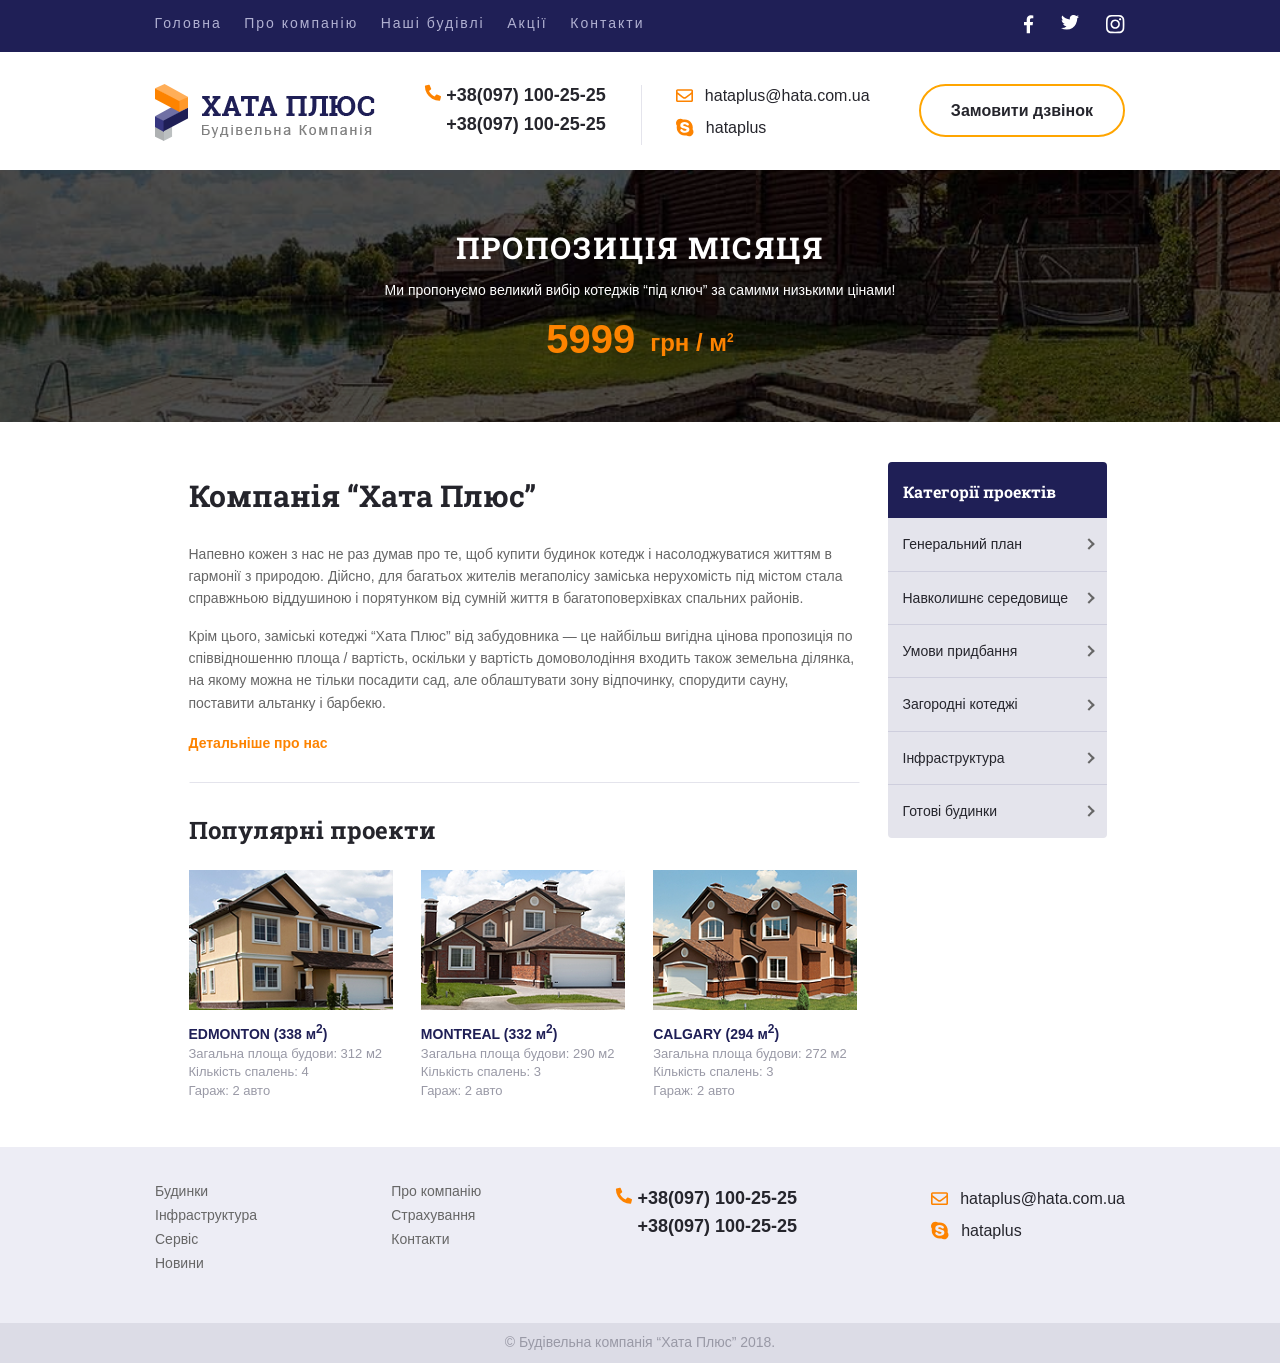
==== index.html @ 968779da "doing forms" ====
<!DOCTYPE html>
<html lang="uk">

<head>
    <meta charset="UTF-8">
    <meta name="viewport" content="width=device-width, initial-scale=1.0">
    <title>Hata_plus</title>
    <link rel="stylesheet" href="css/style.css">
</head>

<body>
    <div id="black_bg"></div>
    <header>
        <div class="head_line flex-between">
            <div class="gap menu">
                <nav>
                    <ul id="menu" class="flex-between nav">
                        <li id="cancel"><a href="">X</a></li>
                        <li><a href="index.html">Головна</a></li>
                        <li><a href="index.html">Про компанію</a></li>
                        <li>
                            <a id="btn" href="hata_prise.html">Наші будівлі</a>
                            <ul id='submenu' class="submenu">
                                <li><a href="hata_prise.html">Таунхауси</a></li>
                                <li><a href="hata_prise.html">Пентхауси</a></li>
                                <li><a href="hata_prise.html">Котеджі</a></li>
                                <li><a id="subbtn" href="hata_prise.html">Собачі будки</a>
                                    <ul id='subsubmenu' class="subsubmenu">
                                        <li><a href="hata_prise.html">Елітні будки</a></li>
                                        <li><a href="hata_prise.html">Для чіхуахуа</a></li>
                                        <li><a href="hata_prise.html">Вольєри</a></li>
                                        <li><a href="hata_prise.html">Халабуди</a></li>
                                        <li><a href="javascript:void(0)" id="cancelsubsub">x</a></li>
                                    </ul>
                                </li>
                                <li><a href="javascript:void(0)" id="cancelsub">x</a></li>
                            </ul>
                        </li>
                        <li><a href="index.html">Акції</a></li>
                        <li><a href="hata_contacts.html">Контакти</a></li>
                    </ul>
                </nav>
                <div class="media">
                    <div>
                        <a href="#">
                            <svg version="1.2" xmlns="http://www.w3.org/2000/svg" viewBox="0 0 10 19" width="10"
                                height="19">
                                <path class="a"
                                    d="m2.7 18.2h3.3v-8h2.6l0.4-3.2h-3v-2.2q0-0.8 0.3-1.1 0.3-0.5 1.3-0.5h1.7v-2.8q-1-0.2-2.5-0.2-1.8 0-3 1.2-1.1 1.1-1.1 3.1v2.5h-2.7v3.2h2.7z" />
                            </svg>
                        </a>
                    </div>
                    <div>
                        <a href="#">
                            <svg version="1.2" xmlns="http://www.w3.org/2000/svg" viewBox="0 0 18 15" width="18"
                                height="15">
                                <path class="a"
                                    d="m16.1 3.6q1.1-0.8 1.9-1.9-1.1 0.4-2.1 0.6 1.2-0.8 1.6-2.1-1.1 0.7-2.3 0.9-0.6-0.5-1.3-0.8-0.6-0.4-1.5-0.4-0.9 0-1.8 0.5-0.8 0.5-1.3 1.4-0.5 0.8-0.5 1.8 0 0.5 0.1 0.9-2.3-0.1-4.3-1.2-2-1-3.3-2.7-0.6 0.9-0.6 1.9 0 0.9 0.5 1.7 0.5 0.8 1.2 1.4-0.9-0.1-1.7-0.5 0 1.3 0.9 2.4 0.8 1 2.1 1.3-0.5 0.1-1 0.1-0.3 0-0.7-0.1 0.4 1.1 1.3 1.8 1 0.8 2.2 0.8-2.1 1.5-4.6 1.5-0.5 0-0.9 0 2.6 1.7 5.7 1.7 3.2 0 5.7-1.7 2.3-1.5 3.5-4 1.3-2.3 1.3-4.8 0-0.4-0.1-0.5z" />
                            </svg>
                        </a>
                    </div>
                    <div>
                        <a href="#">
                            <svg version="1.2" xmlns="http://www.w3.org/2000/svg" viewBox="0 0 19 19" width="19"
                                height="19">
                                <path class="a"
                                    d="m9.2 4.4q1.3 0 2.3 0.6 1.1 0.7 1.8 1.8 0.6 1.1 0.6 2.3 0 1.3-0.6 2.4-0.7 1.1-1.8 1.7-1 0.6-2.3 0.6-1.3 0-2.4-0.6-1.1-0.6-1.7-1.7-0.6-1.1-0.6-2.4 0-1.2 0.6-2.3 0.6-1.1 1.7-1.8 1.1-0.6 2.4-0.6zm0 7.8q1.3 0 2.2-0.9 0.9-0.9 0.9-2.2 0-1.2-0.9-2.1-0.9-1-2.2-1-1.3 0-2.2 1-0.9 0.9-0.9 2.1 0 1.3 0.9 2.2 0.9 0.9 2.2 0.9zm6-8q0-0.4-0.3-0.8-0.3-0.3-0.8-0.3-0.4 0-0.8 0.3-0.3 0.4-0.3 0.8 0 0.5 0.3 0.8 0.4 0.3 0.8 0.3 0.5 0 0.8-0.3 0.3-0.3 0.3-0.8zm3.1 1.1q0.1 1.2 0.1 3.8 0 2.7-0.1 3.9 0 1.1-0.3 2-0.4 1-1.2 1.8-0.7 0.7-1.7 1.1-0.9 0.3-2.1 0.4-1.1 0-3.8 0-2.7 0-3.8 0-1.2-0.1-2.1-0.4-1-0.4-1.8-1.1-0.7-0.8-1.1-1.8-0.3-0.9-0.3-2-0.1-1.2-0.1-3.9 0-2.6 0.1-3.8 0-1.2 0.3-2 0.4-1.1 1.1-1.8 0.8-0.8 1.8-1.2 0.9-0.2 2.1-0.3 1.1-0.1 3.8-0.1 2.7 0 3.8 0.1 1.2 0.1 2.1 0.3 1 0.4 1.7 1.2 0.8 0.7 1.2 1.8 0.3 0.8 0.3 2zm-1.9 9.2q0.2-0.7 0.3-2.2 0-0.9 0-2.5v-1.3q0-1.7 0-2.6-0.1-1.5-0.3-2.2-0.5-1.3-1.8-1.8-0.7-0.2-2.2-0.3-0.9 0-2.6 0h-1.3q-1.6 0-2.5 0-1.5 0.1-2.2 0.3-1.3 0.5-1.8 1.8-0.2 0.7-0.3 2.2-0.1 0.9-0.1 2.6v1.3q0 1.6 0.1 2.5 0.1 1.5 0.3 2.2 0.5 1.3 1.8 1.8 0.7 0.2 2.2 0.3 0.9 0.1 2.5 0.1h1.3q1.7 0 2.6-0.1 1.5-0.1 2.2-0.3 1.3-0.5 1.8-1.8z" />
                            </svg>
                        </a>
                    </div>
                </div>
            </div>
            <div id="burger_container">
                <span id="burger"></span>
            </div>
        </div>
    </header>
    <main>
        <div class="fixed">
            <div class="gap wrap main_contact wrapper">
                <div class="one">
                    <a href="">
                        <picture>
                            <source src="img/logo.webp" type="image/webp">
                            <img src="img/logo.png" alt="logo">
                        </picture>
                    </a>
                </div>
                <div class="gap wrap flex-between center">
                    <div class="two phone flex-between">
                        <div class="column-gap">
                            <p class="items-center"><a href="+380971002525"><img src="img/phone.svg" alt="phone">
                                    +38(097) 100-25-25</a></p>
                            <p><a href="+380971002525">+38(097) 100-25-25</a></p>
                        </div>
                    </div>
                    <div><span class="line"></span></div>
                    <div class="three email column-gap">
                        <p><a href="mailto:hataplus@hata.com.ua"><img src="img/email.svg"
                                    alt="email">hataplus@hata.com.ua</a>
                        </p>
                        <p><a href="skype:hataplus"><img src="img/skype.svg" alt="skype">hataplus</a></p>
                    </div>
                </div>
                <div class="order_call four">
                    <a href="forms.html">Замовити дзвінок</a>
                </div>
            </div>
        </div>
        <div class="main_info">
            <div class="wrapper">
                <h1>Пропозиція місяця</h1>
                <p class="main_information">Ми пропонуємо великий вибір котеджів “під ключ” за самими низькими цінами!
                </p>
                <div class="information flex-between gap">
                    <p class="info">5999</p>
                    <p>грн / м<sup>2</sup></p>
                </div>
            </div>
        </div>
        <div class="wrap gap company wrapper flex-between center">
            <div class="about_us">
                <div class="hataplus">
                    <h2>Компанія “Хата Плюс”</h2>
                    <div class="p">
                        <p>
                            Напевно кожен з нас не раз думав про те, щоб купити будинок котедж і насолоджуватися життям
                            в
                            гармонії з природою. Дійсно, для багатьох жителів мегаполісу заміська нерухомість під містом
                            стала
                            справжньою віддушиною і порятунком від сумній життя в багатоповерхівках спальних районів.
                        </p>
                        <p>
                            Крім цього, заміські котеджі “Хата Плюс” від забудовника — це найбільш вигідна цінова
                            пропозиція
                            по
                            співвідношенню площа / вартість, оскільки у вартість домоволодіння входить також земельна
                            ділянка,
                            на якому можна не тільки посадити сад, але облаштувати зону відпочинку, спорудити сауну,
                            поставити
                            альтанку і барбекю.
                        </p>
                    </div>
                    <div class="slow_line"><a href="#">Детальніше про нас</a></div>
                </div>
                <div>
                    <hr>
                </div>
                <div class="projects gap">
                    <h3>Популярні проекти</h3>
                    <div class="figures gap">
                        <figure>
                            <figcaption>
                                <a href="#">
                                    <picture>
                                        <source src="img/houseone.webp" type="image/webp">
                                        <img src="img/houseone.png" alt="yellow two floor house">
                                    </picture>
                                    <h4>EDMONTON (338 м<sup>2</sup>)</h4>
                                    <p>Загальна площа будови: 312 м2</p>
                                    <p> Кількість спалень: 4</p>
                                    <p> Гараж: 2 авто</p>
                                </a>
                            </figcaption>
                        </figure>
                        <figure>
                            <figcaption>
                                <a href="#">
                                    <picture>
                                        <source src="img/housetwo.webp" type="image/webp">
                                        <img src="img/housetwo.png" alt="brown two floor house">
                                    </picture>
                                    <h4>MONTREAL (332 м<sup>2</sup>)</h4>
                                    <p>Загальна площа будови: 290 м2</p>
                                    <p> Кількість спалень: 3</p>
                                    <p> Гараж: 2 авто</p>
                                </a>
                            </figcaption>
                        </figure>
                        <figure>
                            <figcaption>
                                <a href="#">
                                    <picture>
                                        <source src="img/housethree.webp" type="image/webp">
                                        <img src="img/housethree.png" alt="orange two floor house">
                                    </picture>
                                    <h4>CALGARY (294 м<sup>2</sup>)</h4>
                                    <p>Загальна площа будови: 272 м2</p>
                                    <p> Кількість спалень: 3</p>
                                    <p> Гараж: 2 авто</p>
                                </a>
                            </figcaption>
                        </figure>
                    </div>
                </div>
            </div>
            <aside class="categories">
                <div class="border">
                    <h3>Категорії проектів</h3>
                    <nav>
                        <ul>
                            <li><a class="pointer" href="#">Генеральний план</a></li>
                            <li class="outside"><a class="pointer" href="#">Навколишнє середовище</a>
                                <ul class="inside">
                                    <li><a href="#">Продані</a></li>
                                    <li><a href="#">Заброньованні</a></li>
                                    <li><a href="#">В процесі будівництва</a></li>
                                </ul>
                            </li>
                            <li><a class="pointer" href="#">Умови придбання</a></li>
                            <li><a class="pointer" href="#">Загородні котеджі</a></li>
                            <li><a class="pointer" href="#">Інфраструктура</a></li>
                            <li><a class="pointer" href="#">Готові будинки</a></li>
                        </ul>
                    </nav>
                </div>
            </aside>
        </div>
    </main>
    <footer>
        <div class="wrap gap wrapper footer_line">
            <div class="about">
                <nav>
                    <ul>
                        <li>
                            <a href="#">Будинки</a>
                        </li>
                        <li>
                            <a href="#">Інфраструктура</a>
                        </li>
                        <li>
                            <a href="#">Сервіс</a>
                        </li>
                        <li>
                            <a href="#">Новини</a>
                        </li>
                    </ul>
                </nav>
            </div>
            <div class="about">
                <nav>
                    <ul>
                        <li>
                            <a href="#">Про компанію</a>
                        </li>
                        <li>
                            <a href="#">Страхування</a>
                        </li>
                        <li>
                            <a href="#">Контакти</a>
                        </li>
                    </ul>
                </nav>
            </div>
            <div class="phone flex-between">
                <div class="column-gap">
                    <p><a href="+380971002525"><img src="img/phone.svg" alt="phone"> +38(097) 100-25-25</a></p>
                    <p><a href="+380971002525">+38(097) 100-25-25</a></p>
                </div>
            </div>
            <div class="email column-gap">
                <p><a href="mailto:hataplus@hata.com.ua"><img src="img/email.svg" alt="email">hataplus@hata.com.ua</a>
                </p>
                <p><a href="skype:hataplus"><img src="img/skype.svg" alt="skype">hataplus</a></p>
            </div>
        </div>
        <div class="footer_bottom">
            <p>© Будівельна компанія “Хата Плюс” 2018.</p>
        </div>
    </footer>
    <script src="js/script.js">
        javascript: void(0)
    </script>
</body>

</html>
---- css/style.css ----
@font-face {
    font-family: 'Roboto Slab';
    src: url('../fonts/RobotoSlab-Regular.woff2') format('woff2'),
        url('../fonts/RobotoSlab-Regular.woff') format('woff'),
        url('../fonts/RobotoSlab-Regular.ttf') format('truetype');
    font-weight: normal;
    font-style: normal;
    font-display: swap;
}

@font-face {
    font-family: 'Roboto Slab';
    src: url('../fonts/RobotoSlab-Medium.woff2') format('woff2'),
        url('../fonts/RobotoSlab-Medium.woff') format('woff'),
        url('../fonts/RobotoSlab-Medium.ttf') format('truetype');
    font-weight: 500;
    font-style: normal;
    font-display: swap;
}

@font-face {
    font-family: 'Roboto Slab';
    src: url('../fonts/RobotoSlab-Bold.woff2') format('woff2'),
        url('../fonts/RobotoSlab-Bold.woff') format('woff'),
        url('../fonts/RobotoSlab-Bold.ttf') format('truetype');
    font-weight: bold;
    font-style: normal;
    font-display: swap;
}

* {
    padding: 0;
    margin: 0;
}

.wrapper {
    margin: 0 auto;
    max-width: 970px;
    padding: 0 15px;
}

html {
    font-size: 0.8px;
}

body {
    font-family: "Arial";
}

span {
    display: block;
}

.flex-between {
    display: flex;
    justify-content: space-between;
}

.center {
    display: flex;
    justify-content: center;
}

.items-center {
    display: flex;
    align-items: center;
}

#black_bg {
    display: none;
    position: fixed;
    top: 0;
    left: 0;
    width: 100%;
    height: 100%;
    background-color: rgba(0, 0, 0, 0.3);
    backdrop-filter: blur(4px);
    z-index: 2;
}

.gap {
    gap: 15px;
}

h1,
h2,
h3 {
    font-family: "Roboto Slab";
}

ul {
    list-style: none;
}

a {
    cursor: url(../img/cursor.cur), default;
    text-decoration: none;
    transition: all 1s ease;
}

sup {
    font-size: 12px;
}

hr {
    width: 100%;
    border: 1px solid #fff;
    border-top: 1px solid #e4e4ec;
}

.wrap {
    display: flex;
    flex-wrap: wrap;
}

.head_line {
    padding: 15px 7px;
    max-height: 55px;
    background-color: #1f1f56;
    position: fixed;
    top: 0;
    left: 0;
    width: 100%;
    z-index: 3;
}

.head_line ul {
    gap: 20px;
}

.head_line li {
    max-height: 55px;
}

.head_line a {
    font-size: 14px;
    letter-spacing: 2px;
    color: #b1b1d2;
}

.head_line a:hover {
    color: orange;
}

.media {
    display: flex;
    justify-content: start;
    gap: 27px;
    width: 100%;
}

.media svg {
    fill: #fff;
    transition: all 1s ease;
}

.media a svg:hover {
    fill: #fd8300;
}

.menu {
    gap: 0px;
    max-width: 970px;
    padding: 0 15px;
}

.menu nav {
    position: fixed;
}

#btn {
    position: relative;
}

.nav a {
    display: block;
    max-width: 120px;
}

.submenu {
    top: 150rem;
}

.subsubmenu {
    top: 300rem;
}

.submenu,
.subsubmenu {
    display: none;
    position: absolute;
    width: 125px;
}

.submenu a,
.subsubmenu a {
    background-color: #e4e4ec;
    padding: 0px 10px;
    font-size: 12px;
    letter-spacing: 2px;
    line-height: 24px;
    color: #25252c;
}

.subsubmenu a:hover {
    color: #ffffff;
    background-color: #fd8300;
}

.submenu a:hover {
    color: #ffffff;
    background-color: #fd8300;
}

#cancelsub,
#cancelsubsub {
    background-color: transparent;
    position: absolute;
    right: -25px;
    bottom: 0px;
}

.submenu li:not(:first-child):not(:last-child) {
    border-top: 1px solid #d1d1dc;
    max-width: 150rem;
}

.submenu>li:first-child>a {
    border-radius: 3px 3px 0 0;
}

.submenu>li:nth-child(4)>a {
    border-radius: 0 0 3px 3px;
}

.subsubmenu>li:first-child>a {
    border-radius: 3px 3px 0 0;
}

.subsubmenu>li:nth-child(4)>a {
    border-radius: 0 0 3px 3px;
}

.menu ul {
    justify-content: start;
    padding: 20rem 0 0 20rem;
    gap: 40rem;
}

#menu {
    position: fixed;
    width: 60vw;
    height: 100vh;
    top: 0;
    left: -100%;
    background-color: #274569;
    z-index: 3;
    transition: all 1s ease;
    flex-direction: column;
}

#cancel {
    position: absolute;
    top: 15px;
    right: 15px;
}

#burger,
#burger:before,
#burger:after {
    width: 50px;
    height: 5px;
    background-color: #fff;
}

#burger_container {
    display: block;
    padding-right: 15px;
}

#burger {
    width: 50px;
    height: 5px;
    background-color: #fff;
    transform: translateY(150%);
}

#burger:before,
#burger:after {
    content: "";
    position: absolute;
    left: 0;
}

#burger:before {
    top: -10px;
}

#burger:after {
    bottom: -10px
}

.column-gap {
    display: flex;
    flex-direction: column;
    row-gap: 16px;
}

.line {
    position: relative;
    padding: 0px 20px 0px;
    display: none;
}

.line::before {
    content: "";
    position: absolute;
    height: 60px;
    width: 1px;
    background-color: #e4e4ec;
}

.phone a {
    font-size: 18px;
    line-height: 0.7em;
    color: #25252c;
    font-weight: bold;
}

.phone a:hover {
    color: orange;
}

.phone p:last-child {
    padding-left: 22px;
    margin-bottom: 22px;
}

.email {
    padding-top: 5px;
}

.email img {
    padding-right: 12px;
}

.email a {
    display: flex;
    align-items: center;
    font-size: 16px;
    line-height: 0.7em;
    color: #25252c;
}

.email a:hover {
    text-decoration: underline;
}


.fixed {
    padding-top: 50px;
}

.main_contact {
    padding: 29px 15px;
    margin-bottom: 30px;
    display: flex;
    justify-content: center;
}

.contact {
    box-shadow: inset 0 0 5px rgba(0, 0, 0, 0.1);
}

.main_contact .order_call a {
    display: flex;
    align-items: center;
    font-size: 16px;
    line-height: 0.7em;
    color: #25252c;
    font-weight: bold;
    border: orange solid 2px;
    border-radius: 30px;
    padding: 19px 30px;
}

.main_contact .order_call a:hover {
    color: orange;
    background-color: #25252c;
}

.main_info {
    display: flex;
    align-items: center;
    box-sizing: border-box;
    padding: 60px 0;
    background: #25252c url(../img/main.png) center/cover no-repeat;
    width: 100%;
    max-height: 300px;
}

.main_info h1 {
    text-align: center;
    font-size: 30px;
    letter-spacing: 2px;
    line-height: 1.2em;
    text-transform: uppercase;
    color: #fff;
    font-weight: 700;
}

.main_information {
    font-size: 14px;
    line-height: 24px;
    color: #ffffff;
    text-align: center;
    padding-top: 12px;
}

.info {
    font-size: 40px;
    color: #fd8300;
    font-weight: bold;
    text-align: center;
}

.information {
    justify-content: center;
    padding-top: 15px;
    align-items: flex-end;
}

.information p:last-child {
    font-size: 24px;
    color: #fd8300;
    font-weight: bold;
    text-align: center;
    padding-bottom: 5px;
}

.company {
    flex-direction: column-reverse;
    align-items: center;
    padding-top: 40px;
    padding-bottom: 47px;
}

.about_us {
    max-width: 669px;
    padding: 15px 15px 25px 15px;
}

.hataplus {
    padding-bottom: 34px;
}

.hataplus h2 {
    font-size: 30px;
    line-height: 1.25em;
    color: #24242b;
    font-weight: bold;
    padding-bottom: 13px;
}

.hataplus p {
    font-size: 14px;
    line-height: 1.6em;
    color: #666666;
    padding-top: 15px;
}

.p {
    padding-bottom: 25px;
}

.hataplus a {
    font-size: 14px;
    line-height: 0.58em;
    color: #fd8300;
    font-weight: bold;
    position: relative;
}

.slow_line a::before {
    position: absolute;
    content: "";
    bottom: 0;
    width: 0;
    height: 2px;
    background-color: #fd8300;
    transition: all 0.5s ease;
}

.slow_line a:hover::before {
    content: "";
    width: 100%;
    background-color: #fd8300;
}

.projects {
    padding-top: 30px;
}

.projects h3 {
    padding-bottom: 24px;
    font-size: 24px;
    color: #24242b;
    font-weight: bold;
    text-align: center;
}

.projects figure {
    max-width: 240px;
}

.figures {
    gap: 28px;
    display: flex;
    flex-direction: column;
    align-items: center;
}

figure {
    width: 100%;
}

.projects picture {
    display: block;
    width: 100%;
}

.projects img {
    width: 100%;
    object-fit: cover;
}

.projects h4 {
    position: relative;
    padding-top: 15px;
    padding-bottom: 7px;
    font-size: 14px;
    line-height: 0.6em;
    color: #1f1f56;
    font-weight: bold;
}

.projects h4::before {
    position: absolute;
    content: "";
    bottom: 0;
    width: 0;
    height: 2px;
    background-color: #1f1f56;
    transition: all 0.5s ease;
}

.projects h4:hover::before {
    width: 60%;
}

.projects p {
    font-size: 13px;
    line-height: 1.4em;
    color: #9999a6;
}

aside {
    max-height: 600px;
    position: sticky;
}

.categories {
    width: 90%;
}

.categories h3 {
    border-radius: 4px 4px 0px 0px;
    padding: 16px 51px 13px 15px;
    font-size: 16px;
    line-height: 1.7em;
    color: #ffffff;
    font-weight: bold;
    background-color: #1f1f56;
    ;
}

.categories li {
    border-bottom: solid 1px #cecedd;
}

.categories li:last-child {
    border-bottom: #fff solid 0px;
    border-radius: 0px 0px 4px 4px;
}

.inside li {
    border-bottom: #fff solid 0px;
}

.pointer:before {
    content: "";
    position: absolute;
    width: 6px;
    height: 6px;
    border-right: solid 2px #666;
    border-bottom: solid 2px #666;
    right: 14px;
    top: 50%;
    transform: translateY(-50%) rotate(-45deg);
    z-index: 2;
    transition: all 0.5s ease;
}

li:hover>a:before {
    border-color: #ededf5;
    transform: translateY(-50%) rotate(45deg);
}

.categories a {
    position: relative;
    padding: 15px;
    display: block;
    font-size: 14px;
    line-height: 1.6em;
    color: #25252c;
}

.categories li:hover>a {
    color: #fff;
    background-color: #fd8300;
}

.categories li {
    background-color: #e4e4ec;
    transition: all 1s ease;
}

.inside {
    display: none;
}

.inside a {
    padding-left: 30px;
}

.outside a>li:hover {
    color: #fff;
    background-color: #fd8300;
}

.inside li:hover>a {
    color: #666;
    background-color: #cecedd;
}

.outside:hover>.inside {
    display: block;
}

footer {
    background-color: #ededf5;
}

.footer_line {
    justify-content: center;
    padding: 40px 15px;
}

.about li {
    padding-bottom: 15px;
}

.about a {
    font-size: 14px;
    line-height: 0.6em;
    color: #666666;
    transition: all 1s ease;
}

.about a:hover {
    text-decoration: underline;
    color: #fd8300;
}

.footer_bottom {
    padding: 15px;
    display: flex;
    justify-content: center;
    align-items: center;
    background-color: #dcdce6;
}

.footer_bottom p {
    font-size: 14px;
    line-height: 0.7em;
    color: #9999a6;
}

.mainy {
    padding: 15px;
    margin-bottom: 47px;
}

.desc h1 {
    font-size: 27px;
    color: #24242b;
    font-weight: bold;
    padding-bottom: 16px;
}

.desc p {
    max-width: 942px;
    font-size: 16px;
    line-height: 1.6em;
    color: #666666;
    padding-bottom: 27px;
    margin-bottom: 20px;
}

.abouts {
    padding-top: 27px;
}

.table {
    overflow: scroll;
    border-radius: 7px;
}

.price-table {
    min-width: 964rem;
    border-collapse: collapse;
}

.price-table th {
    font-family: "Roboto Slab";
    border: 1px solid #274569;
    background-color: #1f1f56;
    color: white;
    font-size: 14px;
    line-height: 1.6em;
    padding: 6px;
}

.price-table .first {
    text-align: start;
    padding: 0 20px;
    max-height: 70px;
    box-sizing: border-box;
}

.price-table .last {
    text-align: end;
    padding: 0 20px;
    max-height: 70px;
    box-sizing: border-box;
}

.price-table td:first-child {
    text-align: start;
    padding: 0 20px;
}

.price-table td:last-child {
    text-align: end;
    padding: 0 20px;
    border-right: #fff;
}

.price-table td {
    border-top: 1px solid #cecedd;
    border-right: 1px solid #cecedd;
}

.price-table td {
    background-color: #e4e4ec;
    text-align: center;
    font-size: 14px;
    line-height: 1.7em;
    color: #666666;
    padding: 8px 0 8px 0;
}

.price-table tr>td {
    transition: all 1s ease;
    cursor: url(../img/cursor.cur), default;
}

.price-table tr:hover>td {
    background-color: #fd8300;
    color: white;
}

.abouts {
    padding-bottom: 34px;
}

.abouts a {
    font-size: 14px;
    line-height: 0.58em;
    color: #fd8300;
    font-weight: bold;
    position: relative;
}

.hr {
    padding-bottom: 30px;
}

.main-contact {
    padding-top: 40px;
}

.submain-contact {
    display: flex;
    justify-content: center;
    padding-bottom: 36px;
    min-width: 154px;
}

.submain-contact div {
    min-width: 250px;
}

.submain {
    display: flex;
    flex-direction: column;
    align-items: center;
}

.recvisit {
    padding-right: 0px;
}

.main-contact h1 {
    font-size: 24px;
    padding-bottom: 27px;
    color: #24242b;
    font-weight: bold;
    display: flex;
    justify-content: center;
}

.main-contact h3 {
    font-size: 14px;
    line-height: 1.7em;
    color: #24242b;
    font-weight: bold;
    padding-bottom: 20px;
}

.main-contact p {
    font-size: 14px;
    line-height: 1.6em;
    color: #666666;
    font-family: "Arial";
    padding-bottom: 14px;
}

.map {
    display: flex;
    justify-content: center;
    font-size: 13px;
    line-height: 1.6em;
    color: #666666;
    font-family: "Arial";
    gap: 28px;
}

.mapz {
    position: relative;
    width: 100%;
    min-height: 295px;
    overflow: hidden;
}

.form {
    width: 100%;
    padding: 0 10px 45px;
}

iframe {
    width: 100%;
    height: 100%;
    position: absolute;
    top: -72px;
    left: 0;
    border: none;
}

input {
    padding-left: 12rem;
    height: 40px;
    border-radius: 3px;
    border: 1px solid #c5c5d4;
    margin: 5px 0;
    font-size: 15px;
    line-height: 21px;
    font-weight: bold;
}

textarea {
    height: 105px;
    border-radius: 3px;
    border: 1px solid #c5c5d4;
    margin: 5px 0;
    font-size: 13px;
    line-height: 21px;
    font-style: italic;
    font-family: "Arial";
    resize: vertical;
}

::placeholder {
    color: #9999a6;
    font-style: italic;
    font-size: 13px;
    font-weight: 100;
}

.parent input {
    appearance: none;
    margin: 0;
    width: 15px;
    height: 15px;
    border: 1px solid #ccc;
    border-radius: 3px;
}

.parent {
    position: relative;
    display: inline-block;
    height: 20px;
    margin-left: 30rem;
    margin-right: 10rem;
}

.parent img {
    position: absolute;
    top: 50%;
    left: 50%;
    transform: translate(-50%, -80%);
    display: none;
}

input:checked+img {
    display: block;
}

.name {
    margin-right: 10rem;
}

.theme {
    width: 100%;
}

.text {
    margin-bottom: 13px;
    width: 100%;
    padding: 15rem 0 0rem 12rem;
}

.button {
    border: none;
    padding: 12px 30px;
    border-radius: 21px;
    background-color: #fd8300;
    font-size: 14px;
    color: #ffffff;
    font-weight: bold;
    font-family: "Arial";
    font-style: normal;
    transition: all 1s ease;
}

.button:hover {
    background-color: #666;
    color: #fd8300;
}

.lin {
    width: 100%;
}

.namee {
    width: 100%;
    height: 30px;
    display: flex;
    justify-content: space-between;
}

.nameee {
    width: 47%;
}

.nameee>input {
    width: 100%;
}

.form h1 {
    font-size: 30px;
    color: #1f222c;
    font-weight: bold;
    font-family: "Roboto Slab";
    text-align: center;
    padding-top: 77rem;
}

.form h2 {
    font-size: 20px;
    text-transform: uppercase;
    color: #b3b3b3;
    font-weight: bold;
    font-family: "Roboto";
    padding-top: 69rem;
}

@media screen and (min-width: 467px) {
    .menu {
        display: flex;
        justify-content: space-between;
    }

    .footer_line {
        justify-content: space-between;
        align-items: flex-start;
    }

    .about_us {
        padding-bottom: 0;
    }

    .phone p:last-child {
        margin-bottom: 0;
    }
}

@media screen and (min-width: 600px) {
    .projects h3 {
        text-align: start;
    }

    .main_contact {
        margin-bottom: 0px;
    }

    .desc p {
        margin-bottom: 0px;
    }
}

@media screen and (min-width: 768px) {
    html {
        font-size: 0.9px;
    }

    .figures {
        flex-direction: row;
        justify-content: space-between;
    }

    figure {
        width: auto;
    }

    .line {
        display: inline-block;
    }

    .fixed {
        padding-top: 55px;
    }

    .main_contact {
        padding: 29px 15px;
    }

    .submain-contact {
        display: flex;
        justify-content: space-between;
    }

    .main-contact h1 {
        display: flex;
        justify-content: flex-start;
    }
}

@media screen and (min-width: 800px) {
    #menu {
        flex-direction: row;
        position: static;
        display: flex;
        justify-content: space-between;
        max-width: 490px;
        height: auto;
        background-color: transparent;
    }

    #burger {
        display: none;
    }

    #cancel {
        display: none;
    }

    .menu ul {
        justify-content: start;
        padding: 0;
        gap: 0;
    }

    .media {
        justify-content: end;
    }

    .table {
        overflow: hidden;
    }

    .price-table {
        width: 100%;
    }

    .menu {
        gap: 15px;
        margin: 0 auto;
        width: 100%;
    }

    .nav>li:hover>.submenu {
        display: block;
        top: calc(100% + 5px);
    }

    #btn {
        padding-bottom: 5px;
    }

    .submenu>li {
        position: relative;
    }

    .submenu>li:hover>.subsubmenu {
        display: block;
        top: 0;
        left: 100%;
        padding-left: 5px;
    }

    #cancelsub,
    #cancelsubsub {
        display: none;
    }

    .submain {
        display: flex;
        flex-direction: column;
        align-items: flex-start;
    }
}

@media screen and (min-width: 942px) {
    .mapz {
        position: relative;
        width: 466px;
        min-height: 295px;
        overflow: hidden;
    }

    .form {
        width: auto;
    }

    .categories {
        max-width: 219px;
    }

    .company {
        flex-direction: row;
        align-items: flex-start;
    }

    .recvisit {
        padding-right: 67px;
    }
}

@media screen and (min-width: 959px) {
    .map {
        justify-content: space-between;
    }
}

@media screen and (min-width:1000px) {
    .main_contact {
        justify-content: space-between;
    }
}

@media screen and (min-width:1440px) {
    html {
        font-size: 1px;
    }
}

@media screen and (min-width:1920px) {
    html {
        font-size: 1.4px;
    }
}
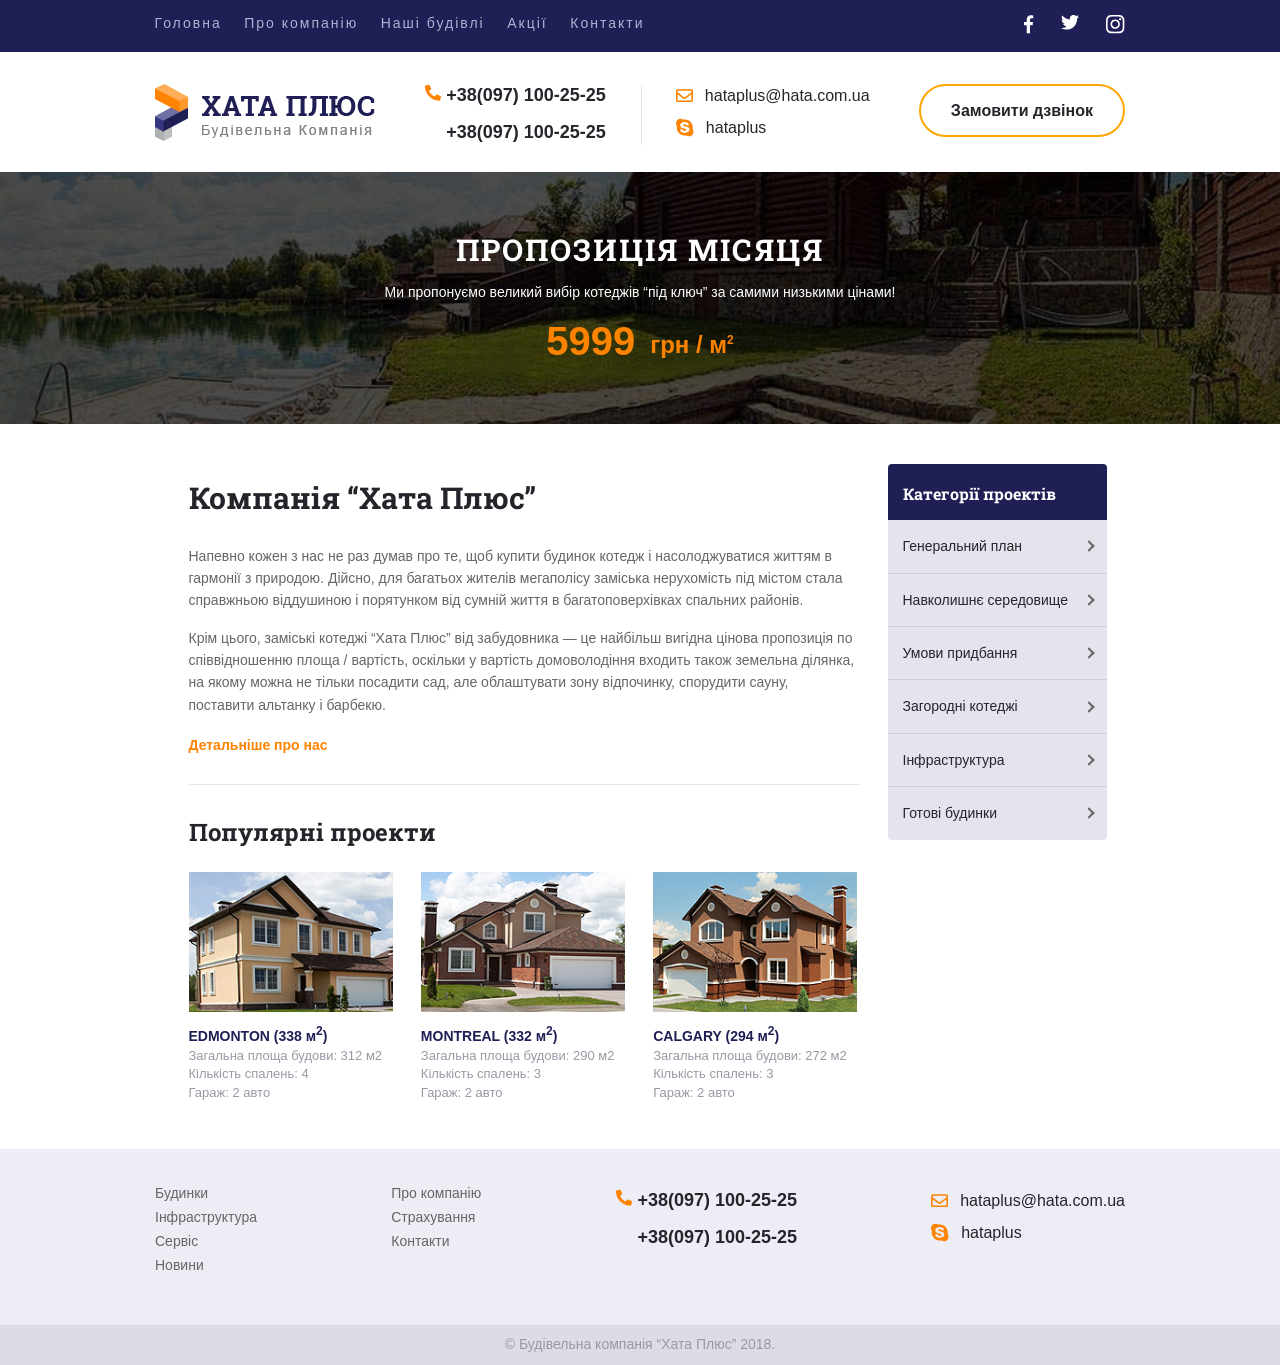
==== commit bed321f6: "fixed again.." ====
--- a/index.html
+++ b/index.html
@@ -15,7 +15,7 @@
             <div class="gap menu">
                 <nav>
                     <ul id="menu" class="flex-between nav">
-                        <li id="cancel"><a href="">X</a></li>
+                        <li id="cancel"><a href="javascript:void(0)">X</a></li>
                         <li><a href="index.html">Головна</a></li>
                         <li><a href="index.html">Про компанію</a></li>
                         <li>
--- a/css/style.css
+++ b/css/style.css
@@ -178,11 +178,11 @@
 }
 
 .submenu {
-    top: 150rem;
+    top: 160rem;
 }
 
 .subsubmenu {
-    top: 300rem;
+    top: 310rem;
 }
 
 .submenu,
@@ -322,7 +322,6 @@
 
 .phone a {
     font-size: 18px;
-    line-height: 0.7em;
     color: #25252c;
     font-weight: bold;
 }
@@ -811,6 +810,7 @@
 }
 
 .submain-contact {
+    row-gap: 30px;
     display: flex;
     justify-content: center;
     padding-bottom: 36px;
@@ -827,8 +827,32 @@
     align-items: center;
 }
 
-.recvisit {
-    padding-right: 0px;
+.submain p {
+    padding-bottom: 14px;
+}
+
+.submain a {
+    padding: 12px 0;
+}
+
+.submain .email {
+    padding: 0;
+}
+
+.submain .email a {
+    padding: 14px 0;
+}
+
+.submain .phone {
+    padding: 0;
+}
+
+.main-contact .recvisit p {
+    padding-bottom: 20px;
+}
+
+.lin {
+    width: 100%;
 }
 
 .main-contact h1 {
@@ -857,8 +881,8 @@
 }
 
 .map {
-    display: flex;
-    justify-content: center;
+    display: grid;
+    grid-template-columns: 2fr;
     font-size: 13px;
     line-height: 1.6em;
     color: #666666;
@@ -875,7 +899,7 @@
 
 .form {
     width: 100%;
-    padding: 0 10px 45px;
+    padding: 0 0 45px;
 }
 
 iframe {
@@ -888,36 +912,50 @@
 }
 
 input {
-    padding-left: 12rem;
-    height: 40px;
+    padding: 9rem 12rem;
     border-radius: 3px;
     border: 1px solid #c5c5d4;
-    margin: 5px 0;
-    font-size: 15px;
+    font-size: 13px;
     line-height: 21px;
-    font-weight: bold;
+    font-weight: 200;
+}
+
+label>input {
+    width: 100%;
+}
+
+.phones {
+    gap: 30px;
 }
 
 textarea {
-    height: 105px;
+    min-height: 80rem;
+    max-height: 205px;
     border-radius: 3px;
     border: 1px solid #c5c5d4;
-    margin: 5px 0;
     font-size: 13px;
     line-height: 21px;
-    font-style: italic;
     font-family: "Arial";
     resize: vertical;
+    font-size: 13px;
+    line-height: 21px;
+    font-style: none;
+    font-weight: 200;
+}
+
+label {
+    gap: 20px;
 }
 
 ::placeholder {
     color: #9999a6;
     font-style: italic;
     font-size: 13px;
-    font-weight: 100;
+    font-weight: 200;
 }
 
 .parent input {
+    padding: 0;
     appearance: none;
     margin: 0;
     width: 15px;
@@ -946,18 +984,9 @@
     display: block;
 }
 
-.name {
-    margin-right: 10rem;
-}
-
-.theme {
-    width: 100%;
-}
-
 .text {
-    margin-bottom: 13px;
-    width: 100%;
-    padding: 15rem 0 0rem 12rem;
+    width: 100%;
+    padding: 15rem 12rem 15rem 12rem;
 }
 
 .button {
@@ -978,23 +1007,9 @@
     color: #fd8300;
 }
 
-.lin {
-    width: 100%;
-}
-
-.namee {
-    width: 100%;
-    height: 30px;
-    display: flex;
-    justify-content: space-between;
-}
-
 .nameee {
     width: 47%;
-}
-
-.nameee>input {
-    width: 100%;
+    height: 40rem;
 }
 
 .form h1 {
@@ -1162,13 +1177,6 @@
 }
 
 @media screen and (min-width: 942px) {
-    .mapz {
-        position: relative;
-        width: 466px;
-        min-height: 295px;
-        overflow: hidden;
-    }
-
     .form {
         width: auto;
     }
@@ -1189,7 +1197,7 @@
 
 @media screen and (min-width: 959px) {
     .map {
-        justify-content: space-between;
+        grid-template-columns: 1fr 1fr;
     }
 }
 
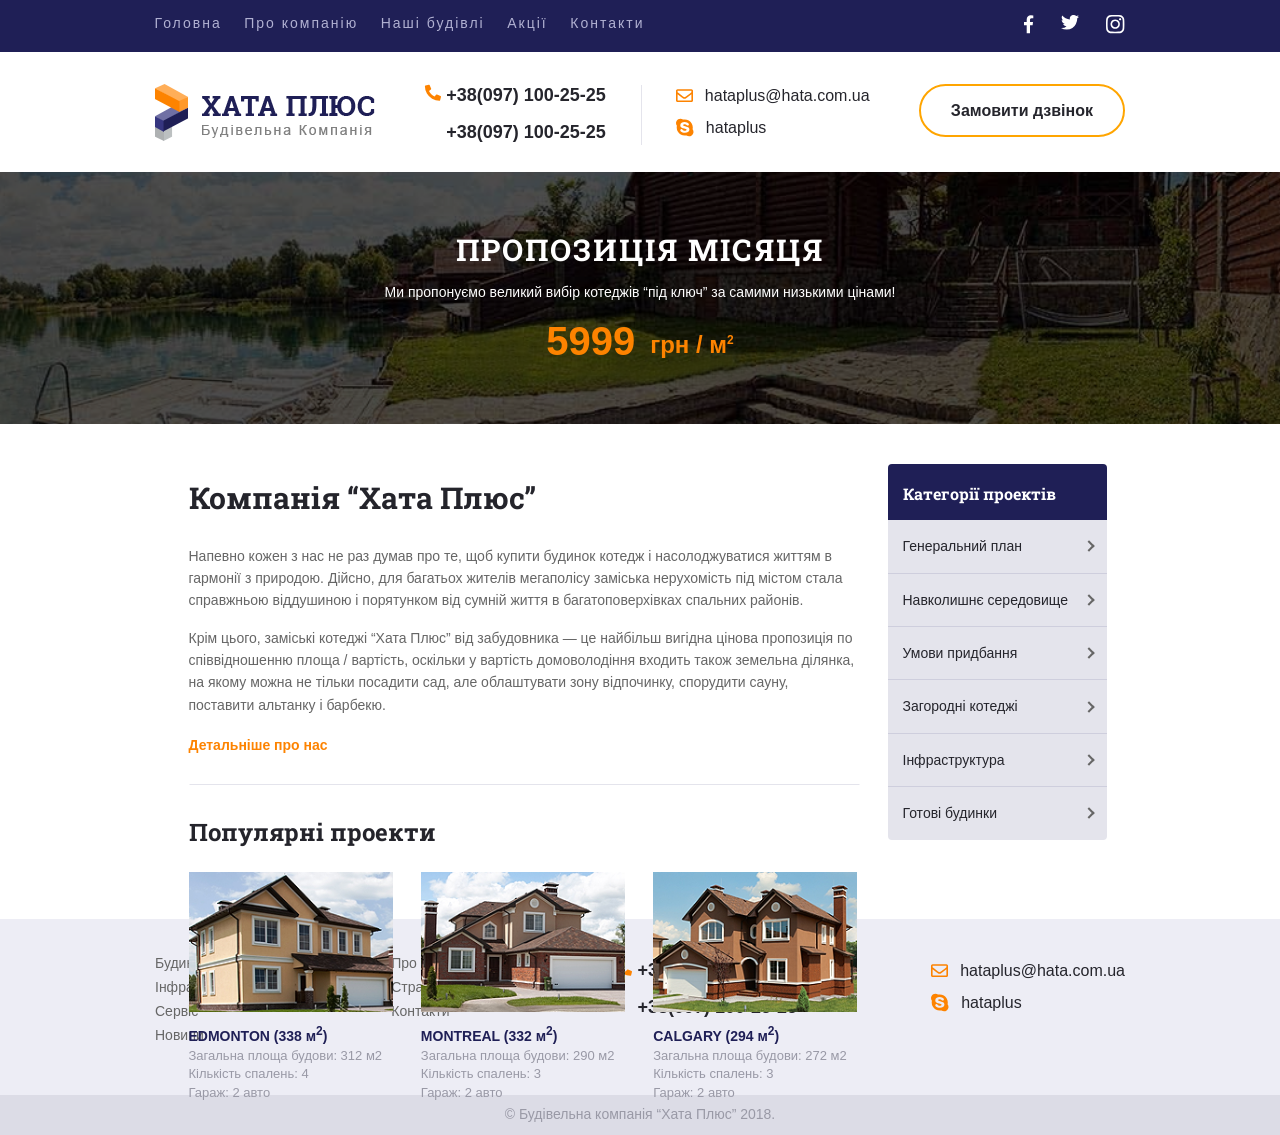
==== commit d7d0edfd: "did menu" ====
--- a/index.html
+++ b/index.html
@@ -9,6 +9,7 @@
 </head>
 
 <body>
+    <div id="blury"></div>
     <div id="black_bg"></div>
     <header>
         <div class="head_line flex-between">
@@ -103,8 +104,17 @@
                     </div>
                 </div>
                 <div class="order_call four">
-                    <a href="forms.html">Замовити дзвінок</a>
-                </div>
+                        <a href="" id="order_call">Замовити дзвінок</a>
+                        <div class="popup wrapper" id="popup">
+                            <h2>Замовити дзвінок</h2>
+                            <div class="inputs">
+                                <label for=""><input type="text" name="" placeholder="Ваше ім’я"></label>
+                                <label for=""><input type="text" name="" placeholder="Телефон"></label>
+                                <button class="button" type="submit">Відправити</button>
+                            </div>
+                            <a href="" id="order_cancel">x</a>
+                        </div>
+                    </div>
             </div>
         </div>
         <div class="main_info">
@@ -148,7 +158,7 @@
                 </div>
                 <div class="projects gap">
                     <h3>Популярні проекти</h3>
-                    <div class="figures gap">
+                    <div class="figures gap first_figure">
                         <figure>
                             <figcaption>
                                 <a href="#">
--- a/css/style.css
+++ b/css/style.css
@@ -182,7 +182,7 @@
 }
 
 .subsubmenu {
-    top: 310rem;
+    top: 330rem;
 }
 
 .submenu,
@@ -195,19 +195,19 @@
 .submenu a,
 .subsubmenu a {
     background-color: #e4e4ec;
-    padding: 0px 10px;
+    padding: 3px 10px;
     font-size: 12px;
     letter-spacing: 2px;
     line-height: 24px;
     color: #25252c;
 }
 
-.subsubmenu a:hover {
+.subsubmenu li:hover>a {
     color: #ffffff;
     background-color: #fd8300;
 }
 
-.submenu a:hover {
+.submenu li:hover>a {
     color: #ffffff;
     background-color: #fd8300;
 }
@@ -508,18 +508,29 @@
     text-align: center;
 }
 
-.projects figure {
-    max-width: 240px;
+.figures a {
+    position: absolute;
+    bottom: 0;
+    left: 0;
+    height: 100%;
+    width: 100%;
+    z-index: 2;
 }
 
 .figures {
     gap: 28px;
     display: flex;
+    justify-content: center;
+}
+
+.first_figure {
     flex-direction: column;
     align-items: center;
 }
 
 figure {
+    position: relative;
+    max-width: 240px;
     width: 100%;
 }
 
@@ -810,7 +821,7 @@
 }
 
 .submain-contact {
-    row-gap: 30px;
+    row-gap: 60px;
     display: flex;
     justify-content: center;
     padding-bottom: 36px;
@@ -832,7 +843,11 @@
 }
 
 .submain a {
-    padding: 12px 0;
+    padding: 0 0 12px;
+}
+
+.consultation {
+    padding-top: 14px;
 }
 
 .submain .email {
@@ -840,7 +855,7 @@
 }
 
 .submain .email a {
-    padding: 14px 0;
+    padding: 14px 0 0;
 }
 
 .submain .phone {
@@ -888,6 +903,7 @@
     color: #666666;
     font-family: "Arial";
     gap: 28px;
+    padding: 0 0 45px;
 }
 
 .mapz {
@@ -899,12 +915,11 @@
 
 .form {
     width: 100%;
-    padding: 0 0 45px;
 }
 
 iframe {
     width: 100%;
-    height: 100%;
+    height: calc(100% + 72px);
     position: absolute;
     top: -72px;
     left: 0;
@@ -912,23 +927,29 @@
 }
 
 input {
+    box-sizing: border-box;
     padding: 9rem 12rem;
     border-radius: 3px;
     border: 1px solid #c5c5d4;
     font-size: 13px;
     line-height: 21px;
     font-weight: 200;
-}
-
-label>input {
+    color: #0f0f19;
+}
+
+input {
     width: 100%;
 }
 
 .phones {
-    gap: 30px;
+    gap: 10px;
+    padding-bottom: 10rem;
+    height: 40px;
 }
 
 textarea {
+    max-width: calc(100% - 24rem);
+    margin: 10rem 0;
     min-height: 80rem;
     max-height: 205px;
     border-radius: 3px;
@@ -943,10 +964,6 @@
     font-weight: 200;
 }
 
-label {
-    gap: 20px;
-}
-
 ::placeholder {
     color: #9999a6;
     font-style: italic;
@@ -990,8 +1007,9 @@
 }
 
 .button {
+    width: 100%;
     border: none;
-    padding: 12px 30px;
+    padding: 12rem 30rem;
     border-radius: 21px;
     background-color: #fd8300;
     font-size: 14px;
@@ -1008,26 +1026,66 @@
 }
 
 .nameee {
-    width: 47%;
+    width: 100%;
     height: 40rem;
 }
 
-.form h1 {
-    font-size: 30px;
-    color: #1f222c;
-    font-weight: bold;
-    font-family: "Roboto Slab";
-    text-align: center;
-    padding-top: 77rem;
-}
-
-.form h2 {
-    font-size: 20px;
-    text-transform: uppercase;
-    color: #b3b3b3;
-    font-weight: bold;
-    font-family: "Roboto";
-    padding-top: 69rem;
+.popup h2 {
+    font-size: 24px;
+    color: #24242b;
+    padding-bottom: 19px;
+    justify-self: flex-start;
+}
+
+.popup {
+    padding: 30px 30px 25px;
+    display: flex;
+    justify-content: center;
+    z-index: 3;
+    display: none;
+    top: 50%;
+    left: 50%;
+    transform: translate(-50%, -50%);
+    position: fixed;
+    border-radius: 5px;
+    background-color: #fff;
+    max-width: 360rem;
+}
+
+.inputs input {
+    margin-bottom: 10px;
+}
+
+.popup .button {
+    width: 100%;
+}
+
+#order_cancel {
+    position: absolute;
+    right: 14px;
+    top: 14px;
+    border: none;
+    padding: 0;
+    width: 14px;
+    height: 14px;
+    color: #a5a7a8;
+}
+
+#order_cancel:hover {
+    color: #fd8300;
+    background-color: transparent;
+}
+
+#blury {
+    display: none;
+    opacity: 0.902;
+    background-color: #0f0f19;
+    position: fixed;
+    top: 0;
+    left: 0;
+    width: 100%;
+    height: 100%;
+    z-index: 2;
 }
 
 @media screen and (min-width: 467px) {
@@ -1036,32 +1094,32 @@
         justify-content: space-between;
     }
 
+    .about_us {
+        padding-bottom: 0;
+    }
+
+    .phone p:last-child {
+        margin-bottom: 0;
+    }
+
+    .button {
+        width: auto;
+    }
+}
+
+@media screen and (min-width: 600px) {
+    .main_contact {
+        margin-bottom: 0px;
+    }
+
+    .desc p {
+        margin-bottom: 0px;
+    }
+
     .footer_line {
         justify-content: space-between;
         align-items: flex-start;
     }
-
-    .about_us {
-        padding-bottom: 0;
-    }
-
-    .phone p:last-child {
-        margin-bottom: 0;
-    }
-}
-
-@media screen and (min-width: 600px) {
-    .projects h3 {
-        text-align: start;
-    }
-
-    .main_contact {
-        margin-bottom: 0px;
-    }
-
-    .desc p {
-        margin-bottom: 0px;
-    }
 }
 
 @media screen and (min-width: 768px) {
@@ -1069,9 +1127,10 @@
         font-size: 0.9px;
     }
 
-    .figures {
+    .first_figure {
         flex-direction: row;
-        justify-content: space-between;
+        flex-wrap: wrap;
+        justify-content: center;
     }
 
     figure {
@@ -1089,7 +1148,9 @@
     .main_contact {
         padding: 29px 15px;
     }
-
+}
+
+@media screen and (min-width: 786px) {
     .submain-contact {
         display: flex;
         justify-content: space-between;
@@ -1146,11 +1207,30 @@
 
     .nav>li:hover>.submenu {
         display: block;
-        top: calc(100% + 5px);
+        top: 100%;
     }
 
     #btn {
-        padding-bottom: 5px;
+        padding-bottom: 27px;
+    }
+
+    .submenu>li>a:after {
+        content: "";
+        position: absolute;
+        display: inline-block;
+        width: 5px;
+        height: 5px;
+        border-right: 3rem solid #666;
+        border-bottom: 3rem solid #666;
+        top: 50%;
+        right: 9rem;
+        transform: translateY(-50%) rotate(-45deg);
+        transition: all 0.5s ease;
+    }
+
+    .submenu li:hover a:after {
+        border-color: #fff;
+        transform: translateY(-50%) rotate(45deg);
     }
 
     .submenu>li {
@@ -1181,8 +1261,20 @@
         width: auto;
     }
 
+    .recvisit {
+        padding-right: 67px;
+    }
+}
+
+@media screen and (min-width: 964px) {
     .categories {
         max-width: 219px;
+    }
+
+    .first_figure {
+        display: grid;
+        grid-template-columns: repeat(3, 1fr);
+        justify-content: center;
     }
 
     .company {
@@ -1190,9 +1282,6 @@
         align-items: flex-start;
     }
 
-    .recvisit {
-        padding-right: 67px;
-    }
 }
 
 @media screen and (min-width: 959px) {
@@ -1205,6 +1294,10 @@
     .main_contact {
         justify-content: space-between;
     }
+
+    .projects h3 {
+        text-align: start;
+    }
 }
 
 @media screen and (min-width:1440px) {
@@ -1217,4 +1310,16 @@
     html {
         font-size: 1.4px;
     }
+
+    .map {
+        gap: 15px;
+    }
+
+    .phones {
+        gap: 40px;
+    }
+
+    .price-table {
+        min-width: 300px;
+    }
 }
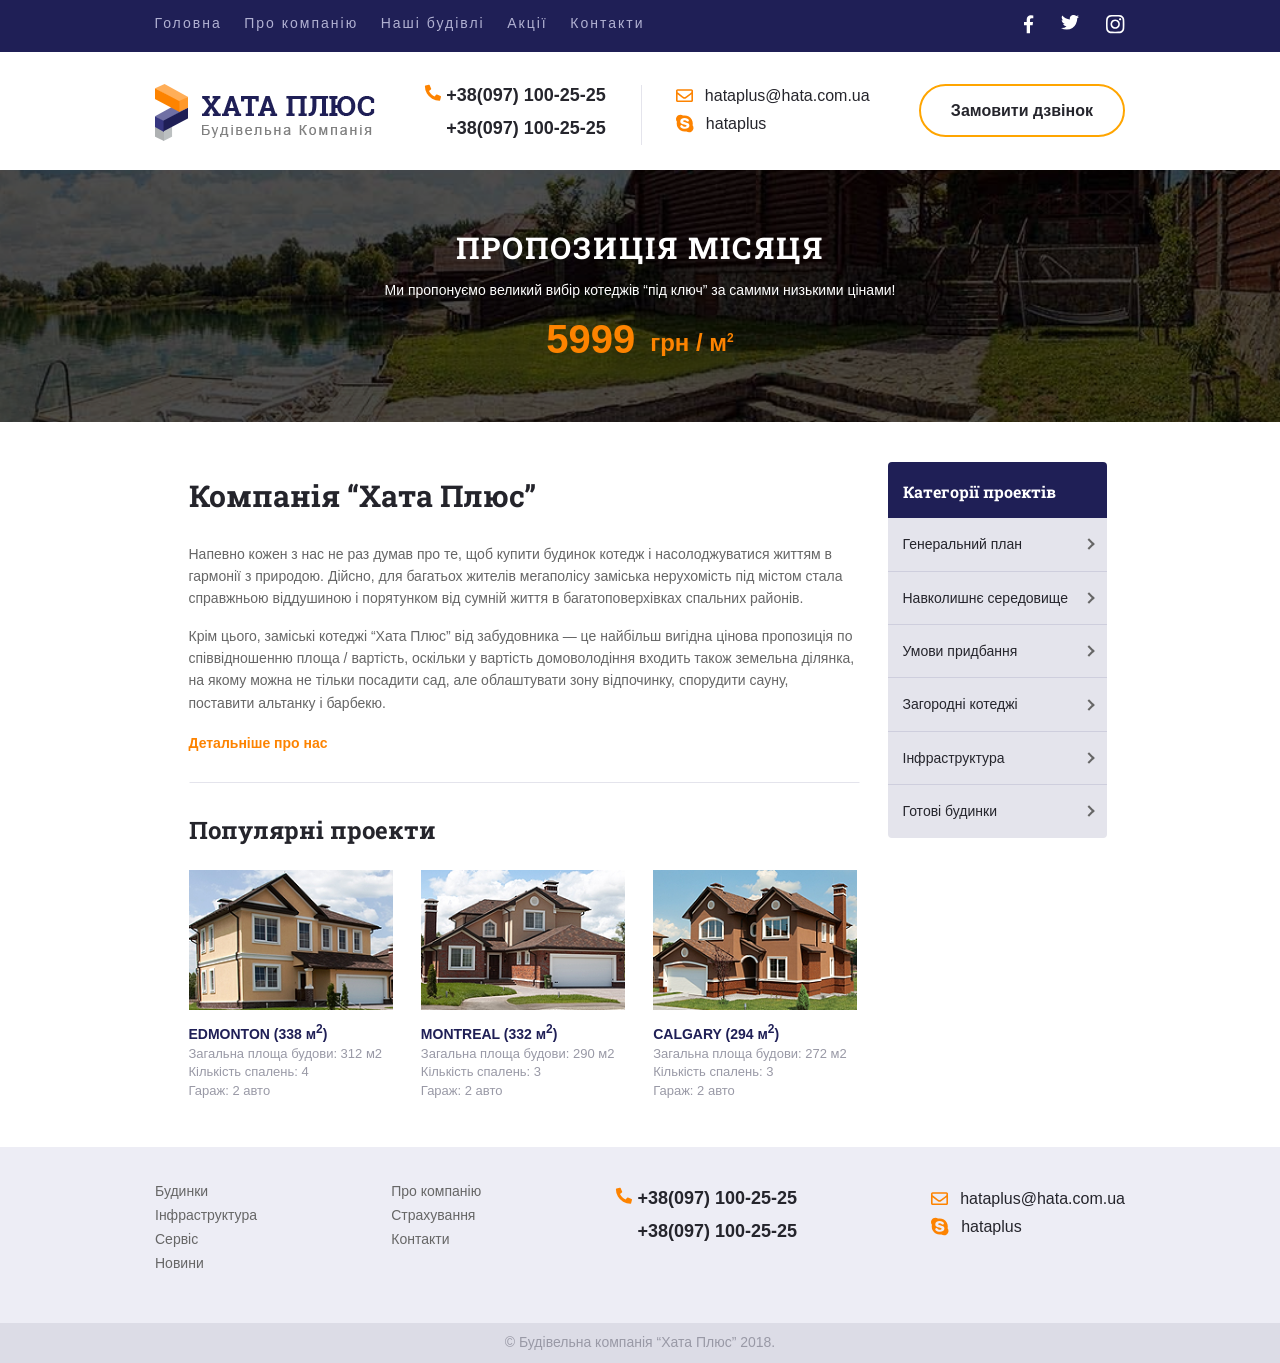
==== commit 0aab2138: "done pics" ====
--- a/index.html
+++ b/index.html
@@ -159,48 +159,52 @@
                 <div class="projects gap">
                     <h3>Популярні проекти</h3>
                     <div class="figures gap first_figure">
-                        <figure>
-                            <figcaption>
-                                <a href="#">
-                                    <picture>
-                                        <source src="img/houseone.webp" type="image/webp">
-                                        <img src="img/houseone.png" alt="yellow two floor house">
-                                    </picture>
-                                    <h4>EDMONTON (338 м<sup>2</sup>)</h4>
-                                    <p>Загальна площа будови: 312 м2</p>
-                                    <p> Кількість спалень: 4</p>
-                                    <p> Гараж: 2 авто</p>
-                                </a>
-                            </figcaption>
-                        </figure>
-                        <figure>
-                            <figcaption>
-                                <a href="#">
-                                    <picture>
-                                        <source src="img/housetwo.webp" type="image/webp">
-                                        <img src="img/housetwo.png" alt="brown two floor house">
-                                    </picture>
-                                    <h4>MONTREAL (332 м<sup>2</sup>)</h4>
-                                    <p>Загальна площа будови: 290 м2</p>
-                                    <p> Кількість спалень: 3</p>
-                                    <p> Гараж: 2 авто</p>
-                                </a>
-                            </figcaption>
-                        </figure>
-                        <figure>
-                            <figcaption>
-                                <a href="#">
-                                    <picture>
-                                        <source src="img/housethree.webp" type="image/webp">
-                                        <img src="img/housethree.png" alt="orange two floor house">
-                                    </picture>
-                                    <h4>CALGARY (294 м<sup>2</sup>)</h4>
-                                    <p>Загальна площа будови: 272 м2</p>
-                                    <p> Кількість спалень: 3</p>
-                                    <p> Гараж: 2 авто</p>
-                                </a>
-                            </figcaption>
-                        </figure>
+                        <div class="popups">
+                        <img src="" alt="">
+                        <a class="cancel_popup" href="#">X</a>
+                    </div>
+                    <figure>
+                        <figcaption>
+                            <picture>
+                                <source src="img/houseone.webp" type="image/webp">
+                                <img src="img/houseone.png" alt="yellow two floor house">
+                            </picture>
+                            <a href="hata_prise.html">
+                                <h4>EDMONTON (338 м<sup>2</sup>)</h4>
+                                <p>Загальна площа будови: 312 м2</p>
+                                <p> Кількість спалень: 4</p>
+                                <p> Гараж: 2 авто</p>
+                            </a>
+                        </figcaption>
+                    </figure>
+                    <figure>
+                        <figcaption>
+                            <picture>
+                                <source src="img/housetwo.webp" type="image/webp">
+                                <img src="img/housetwo.png" alt="brown two floor house">
+                            </picture>
+                            <a href="hata_prise.html">
+                                <h4>MONTREAL (332 м<sup>2</sup>)</h4>
+                                <p>Загальна площа будови: 290 м2</p>
+                                <p> Кількість спалень: 3</p>
+                                <p> Гараж: 2 авто</p>
+                            </a>
+                        </figcaption>
+                    </figure>
+                    <figure>
+                        <figcaption>
+                            <picture>
+                                <source src="img/housethree.webp" type="image/webp">
+                                <img src="img/housethree.png" alt="orange two floor house">
+                            </picture>
+                            <a href="hata_prise.html">
+                                <h4>CALGARY (294 м<sup>2</sup>)</h4>
+                                <p>Загальна площа будови: 272 м2</p>
+                                <p> Кількість спалень: 3</p>
+                                <p> Гараж: 2 авто</p>
+                            </a>
+                        </figcaption>
+                    </figure>
                     </div>
                 </div>
             </div>
--- a/css/style.css
+++ b/css/style.css
@@ -93,6 +93,7 @@
 }
 
 a {
+    display: inline-block;
     cursor: url(../img/cursor.cur), default;
     text-decoration: none;
     transition: all 1s ease;
@@ -303,7 +304,7 @@
 .column-gap {
     display: flex;
     flex-direction: column;
-    row-gap: 16px;
+    row-gap: 12px;
 }
 
 .line {
@@ -508,13 +509,28 @@
     text-align: center;
 }
 
-.figures a {
+.popups {
+    display: none;
+    position: fixed;
+    top: 50%;
+    left: 50%;
+    transform: translate(-50%, -50%);
+    width: 80vw;
+    height: auto;
+    z-index: 4;
+}
+
+.popups img {
+    width: 100%;
+    height: 100%;
+}
+
+.cancel_popup {
     position: absolute;
-    bottom: 0;
-    left: 0;
-    height: 100%;
-    width: 100%;
-    z-index: 2;
+    top: 20px;
+    right: 20px;
+    color: #666;
+    font-size: 14px;
 }
 
 .figures {
@@ -542,6 +558,14 @@
 .projects img {
     width: 100%;
     object-fit: cover;
+}
+
+#image {
+    transition: 0.3s;
+}
+
+#image.big {
+    position: fixed;
 }
 
 .projects h4 {
@@ -832,6 +856,10 @@
     min-width: 250px;
 }
 
+.submain .first-phone a {
+    padding-bottom: 12px;
+}
+
 .submain {
     display: flex;
     flex-direction: column;
@@ -843,7 +871,7 @@
 }
 
 .submain a {
-    padding: 0 0 12px;
+    padding: 0;
 }
 
 .consultation {
@@ -1007,6 +1035,7 @@
 }
 
 .button {
+    cursor: url(../img/cursor.cur), default;
     width: 100%;
     border: none;
     padding: 12rem 30rem;
@@ -1038,10 +1067,8 @@
 }
 
 .popup {
-    padding: 30px 30px 25px;
-    display: flex;
-    justify-content: center;
-    z-index: 3;
+    padding: 30rem 30rem 25rem;
+    z-index: 4;
     display: none;
     top: 50%;
     left: 50%;
@@ -1050,6 +1077,7 @@
     border-radius: 5px;
     background-color: #fff;
     max-width: 360rem;
+    min-width: 50%;
 }
 
 .inputs input {
@@ -1085,7 +1113,7 @@
     left: 0;
     width: 100%;
     height: 100%;
-    z-index: 2;
+    z-index: 4;
 }
 
 @media screen and (min-width: 467px) {
@@ -1105,6 +1133,10 @@
     .button {
         width: auto;
     }
+
+    .popups {
+        width: 90vw;
+    }
 }
 
 @media screen and (min-width: 600px) {
@@ -1119,6 +1151,10 @@
     .footer_line {
         justify-content: space-between;
         align-items: flex-start;
+    }
+
+    .popup {
+        min-width: auto;
     }
 }
 
@@ -1131,10 +1167,6 @@
         flex-direction: row;
         flex-wrap: wrap;
         justify-content: center;
-    }
-
-    figure {
-        width: auto;
     }
 
     .line {
@@ -1254,6 +1286,10 @@
         flex-direction: column;
         align-items: flex-start;
     }
+
+    .popups {
+        width: 80vw;
+    }
 }
 
 @media screen and (min-width: 942px) {
@@ -1298,12 +1334,24 @@
     .projects h3 {
         text-align: start;
     }
+
+    .figures {
+        flex-wrap: nowrap;
+    }
+
+    .popups {
+        width: 60vw;
+    }
 }
 
 @media screen and (min-width:1440px) {
     html {
         font-size: 1px;
     }
+
+    .popups {
+        width: 40vw;
+    }
 }
 
 @media screen and (min-width:1920px) {
@@ -1322,4 +1370,8 @@
     .price-table {
         min-width: 300px;
     }
+
+    .popups {
+        width: 30vw;
+    }
 }
